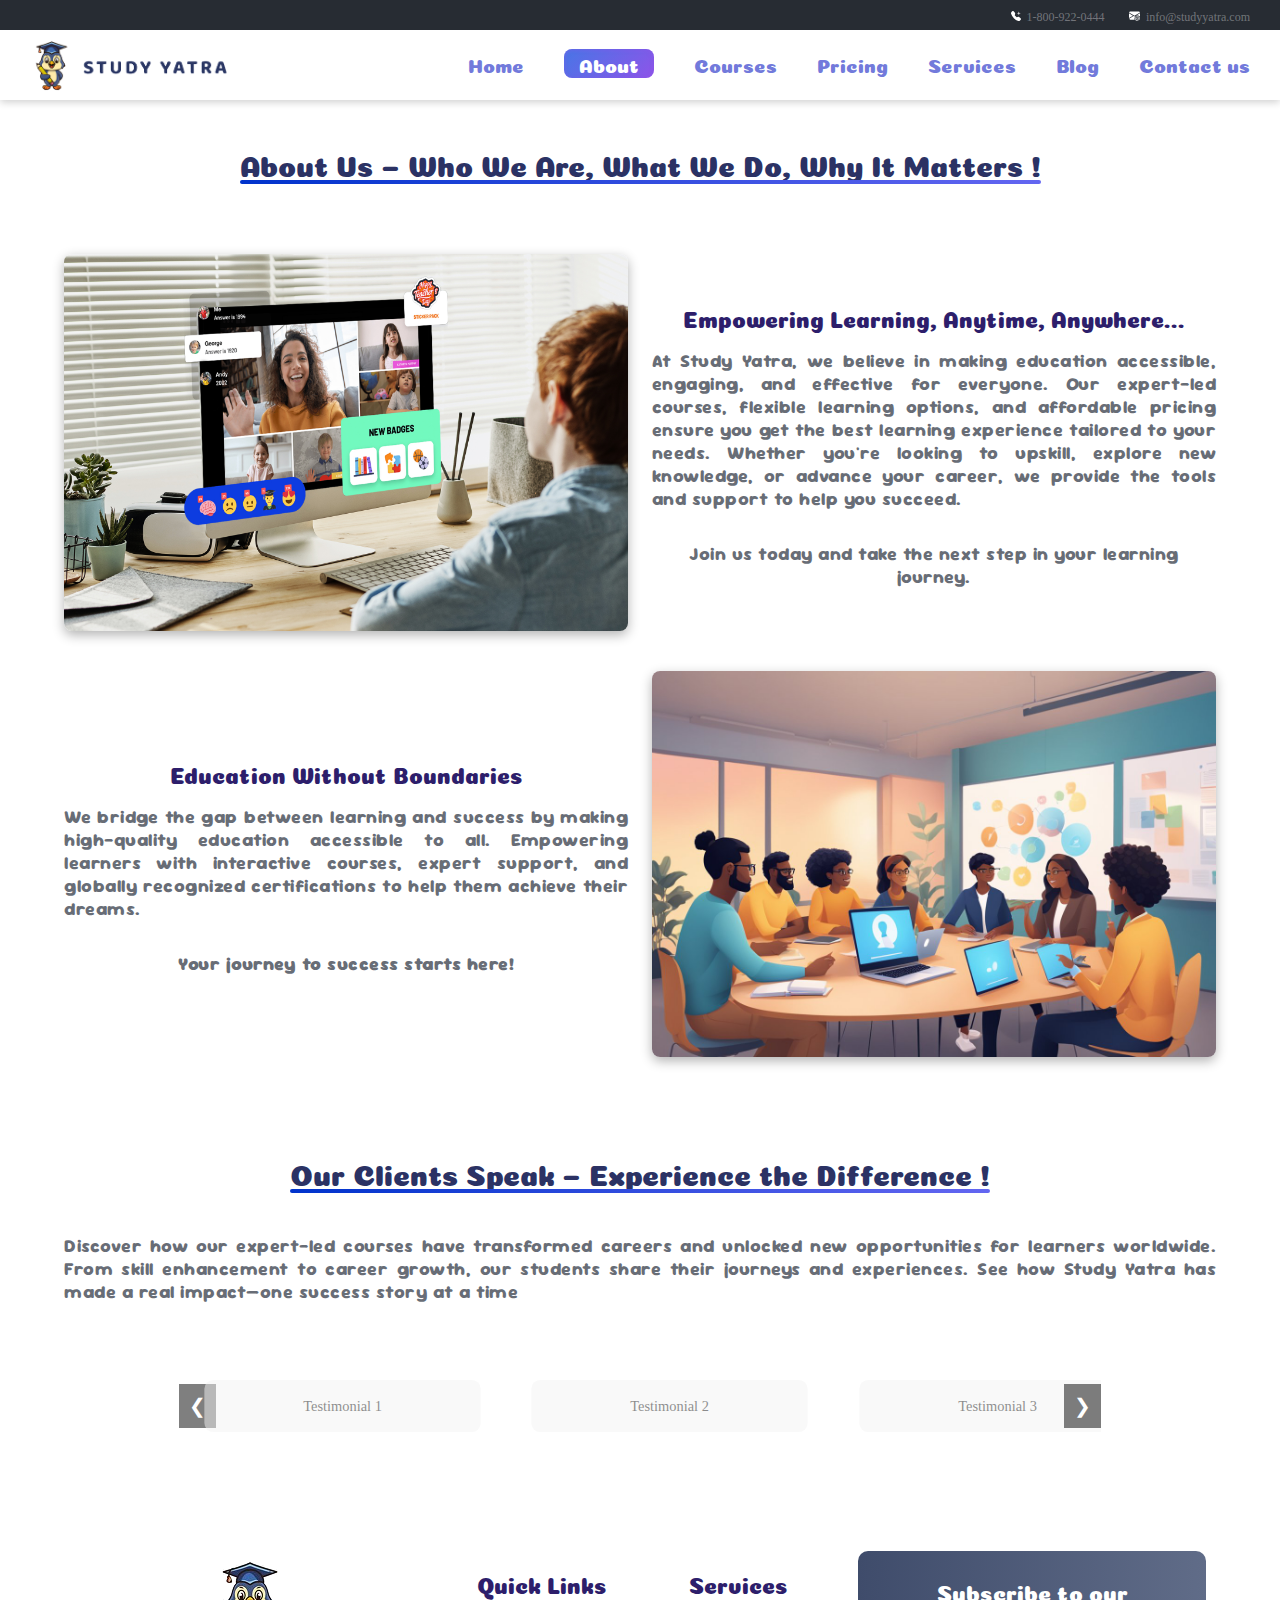
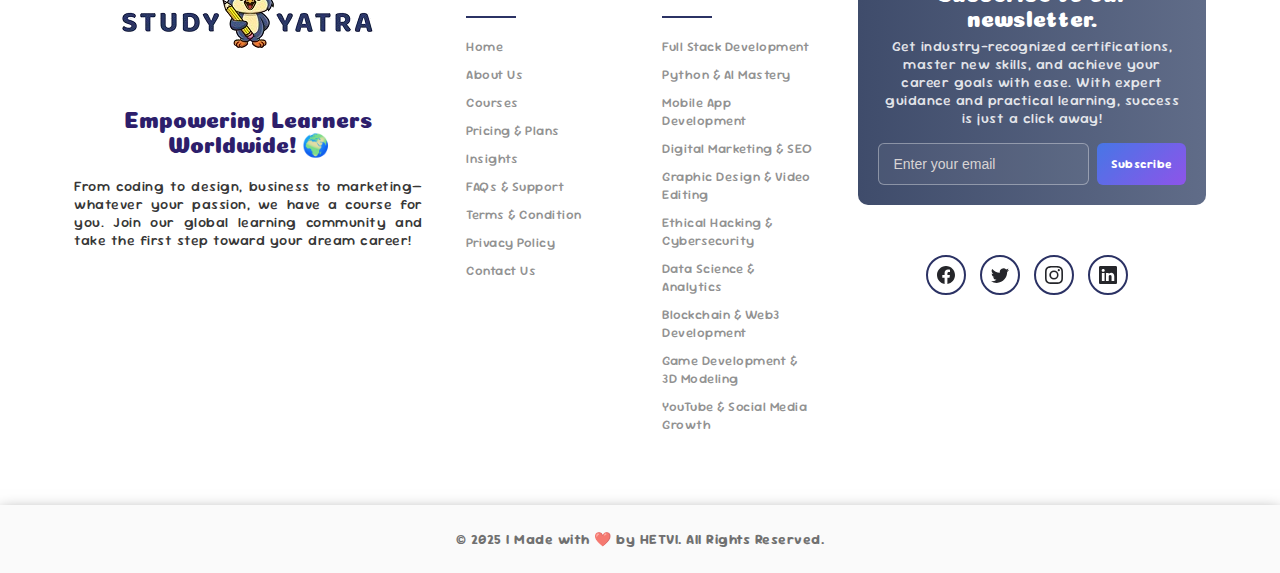
==== about.html @ f67e8708 "Add files via upload" ====
<!DOCTYPE html>

<head>
    <meta charset="UTF-8">
    <meta name="viewport" content="width=device-width, initial-scale=1.0">
    <title>Study Yatra | About us</title>
    <link rel="icon" type="image/png" href="./images/favicon.png">
    <!-- styles -->
    <link rel="stylesheet" href="css/style.css">
    <link rel="stylesheet" href="css/about.css">
    <link rel="stylesheet" href="css/contact.css">
    <link rel="stylesheet" href="css/courses.css">
    <link rel="stylesheet" href="css/footer.css">
    <link rel="stylesheet" href="css/header.css">
    <link rel="stylesheet" href="css/home.css">
    <link rel="stylesheet" href="css/media-queries.css">
    <link rel="stylesheet" href="css/price.css">
    <link rel="stylesheet" href="css/services.css">
    <link rel="stylesheet" href="css/slideshow.css">
    <!-- fonts -->
    <!-- tagline font -->
    <link rel="preconnect" href="https://fonts.googleapis.com">
    <link rel="preconnect" href="https://fonts.gstatic.com" crossorigin>
    <link href="https://fonts.googleapis.com/css2?family=Rubik+Gemstones&display=swap" rel="stylesheet">
    <!-- title font -->
    <link rel="preconnect" href="https://fonts.googleapis.com">
    <link rel="preconnect" href="https://fonts.gstatic.com" crossorigin>
    <link href="https://fonts.googleapis.com/css2?family=Coiny&display=swap" rel="stylesheet">
    <!-- para font -->
    <link rel="preconnect" href="https://fonts.googleapis.com">
    <link rel="preconnect" href="https://fonts.gstatic.com" crossorigin>
    <link href="https://fonts.googleapis.com/css2?family=Sour+Gummy:ital,wght@0,100..900;1,100..900&display=swap"
        rel="stylesheet">
</head>

<body>

    <!-- progress-bar -->
    <div id="progress-bar"></div>

    <!-- bubble-container -->
    <!-- <div class="bubble-container"></div> -->


    <!-- Header -->
    <header class="header">
        <div class="top-bar">
            <div class="top-bar__content">
                <div class="phone">
                    <svg xmlns="http://www.w3.org/2000/svg" width="10" height="10" fill="white"
                        class="bi bi-telephone-plus-fill icon" viewBox="0 0 16 16">
                        <path fill-rule="evenodd"
                            d="M1.885.511a1.745 1.745 0 0 1 2.61.163L6.29 2.98c.329.423.445.974.315 1.494l-.547 2.19a.68.68 0 0 0 .178.643l2.457 2.457a.68.68 0 0 0 .644.178l2.189-.547a1.75 1.75 0 0 1 1.494.315l2.306 1.794c.829.645.905 1.87.163 2.611l-1.034 1.034c-.74.74-1.846 1.065-2.877.702a18.6 18.6 0 0 1-7.01-4.42 18.6 18.6 0 0 1-4.42-7.009c-.362-1.03-.037-2.137.703-2.877zM12.5 1a.5.5 0 0 1 .5.5V3h1.5a.5.5 0 0 1 0 1H13v1.5a.5.5 0 0 1-1 0V4h-1.5a.5.5 0 0 1 0-1H12V1.5a.5.5 0 0 1 .5-.5" />
                    </svg>
                    <span>1-800-922-0444</span>
                </div>
                <div class="email">
                    <svg xmlns="http://www.w3.org/2000/svg" width="11" height="11" fill="white"
                        class="bi bi-envelope-at-fill icon" viewBox="0 0 16 16">
                        <path
                            d="M2 2A2 2 0 0 0 .05 3.555L8 8.414l7.95-4.859A2 2 0 0 0 14 2zm-2 9.8V4.698l5.803 3.546zm6.761-2.97-6.57 4.026A2 2 0 0 0 2 14h6.256A4.5 4.5 0 0 1 8 12.5a4.49 4.49 0 0 1 1.606-3.446l-.367-.225L8 9.586zM16 9.671V4.697l-5.803 3.546.338.208A4.5 4.5 0 0 1 12.5 8c1.414 0 2.675.652 3.5 1.671" />
                        <path
                            d="M15.834 12.244c0 1.168-.577 2.025-1.587 2.025-.503 0-1.002-.228-1.12-.648h-.043c-.118.416-.543.643-1.015.643-.77 0-1.259-.542-1.259-1.434v-.529c0-.844.481-1.4 1.26-1.4.585 0 .87.333.953.63h.03v-.568h.905v2.19c0 .272.18.42.411.42.315 0 .639-.415.639-1.39v-.118c0-1.277-.95-2.326-2.484-2.326h-.04c-1.582 0-2.64 1.067-2.64 2.724v.157c0 1.867 1.237 2.654 2.57 2.654h.045c.507 0 .935-.07 1.18-.18v.731c-.219.1-.643.175-1.237.175h-.044C10.438 16 9 14.82 9 12.646v-.214C9 10.36 10.421 9 12.485 9h.035c2.12 0 3.314 1.43 3.314 3.034zm-4.04.21v.227c0 .586.227.8.581.8.31 0 .564-.17.564-.743v-.367c0-.516-.275-.708-.572-.708-.346 0-.573.245-.573.791" />
                    </svg>
                    <span>info@studyyatra.com</span>
                </div>
            </div>
        </div>

        <div class="bottom-bar">
            <div class="bottom-bar__content">
                <a href="./index.html" class="logo">
                    <img class="logo__img" src="./images/logo.png" alt="logo">
                </a>

                <nav class="nav">
                    <ul class="nav__list">
                        <li class="nav__item">
                            <svg xmlns="http://www.w3.org/2000/svg" width="20" height="20" class="bi bi-house-door-fill"
                                viewBox="0 0 16 16">
                                <path
                                    d="M6.5 14.5v-3.505c0-.245.25-.495.5-.495h2c.25 0 .5.25.5.5v3.5a.5.5 0 0 0 .5.5h4a.5.5 0 0 0 .5-.5v-7a.5.5 0 0 0-.146-.354L13 5.793V2.5a.5.5 0 0 0-.5-.5h-1a.5.5 0 0 0-.5.5v1.293L8.354 1.146a.5.5 0 0 0-.708 0l-6 6A.5.5 0 0 0 1.5 7.5v7a.5.5 0 0 0 .5.5h4a.5.5 0 0 0 .5-.5" />
                            </svg>
                            <a class="nav-link" href="./index.html">Home</a>
                        </li>
                        <li class="nav__item">
                            <svg xmlns="http://www.w3.org/2000/svg" width="20" height="20" class="bi bi-diagram-3-fill"
                                viewBox="0 0 16 16">
                                <path fill-rule="evenodd"
                                    d="M6 3.5A1.5 1.5 0 0 1 7.5 2h1A1.5 1.5 0 0 1 10 3.5v1A1.5 1.5 0 0 1 8.5 6v1H14a.5.5 0 0 1 .5.5v1a.5.5 0 0 1-1 0V8h-5v.5a.5.5 0 0 1-1 0V8h-5v.5a.5.5 0 0 1-1 0v-1A.5.5 0 0 1 2 7h5.5V6A1.5 1.5 0 0 1 6 4.5zm-6 8A1.5 1.5 0 0 1 1.5 10h1A1.5 1.5 0 0 1 4 11.5v1A1.5 1.5 0 0 1 2.5 14h-1A1.5 1.5 0 0 1 0 12.5zm6 0A1.5 1.5 0 0 1 7.5 10h1a1.5 1.5 0 0 1 1.5 1.5v1A1.5 1.5 0 0 1 8.5 14h-1A1.5 1.5 0 0 1 6 12.5zm6 0a1.5 1.5 0 0 1 1.5-1.5h1a1.5 1.5 0 0 1 1.5 1.5v1a1.5 1.5 0 0 1-1.5 1.5h-1a1.5 1.5 0 0 1-1.5-1.5z" />
                            </svg>
                            <a class="nav-link active-link" href="./about.html">About</a>
                        </li>
                        <li class="nav__item">
                            <svg xmlns="http://www.w3.org/2000/svg" width="20" height="20"
                                class="bi bi-journal-bookmark-fill" viewBox="0 0 16 16">
                                <path fill-rule="evenodd"
                                    d="M6 1h6v7a.5.5 0 0 1-.757.429L9 7.083 6.757 8.43A.5.5 0 0 1 6 8z" />
                                <path
                                    d="M3 0h10a2 2 0 0 1 2 2v12a2 2 0 0 1-2 2H3a2 2 0 0 1-2-2v-1h1v1a1 1 0 0 0 1 1h10a1 1 0 0 0 1-1V2a1 1 0 0 0-1-1H3a1 1 0 0 0-1 1v1H1V2a2 2 0 0 1 2-2" />
                                <path
                                    d="M1 5v-.5a.5.5 0 0 1 1 0V5h.5a.5.5 0 0 1 0 1h-2a.5.5 0 0 1 0-1zm0 3v-.5a.5.5 0 0 1 1 0V8h.5a.5.5 0 0 1 0 1h-2a.5.5 0 0 1 0-1zm0 3v-.5a.5.5 0 0 1 1 0v.5h.5a.5.5 0 0 1 0 1h-2a.5.5 0 0 1 0-1z" />
                            </svg>
                            <a class="nav-link" href="./courses.html">Courses</a>
                        </li>
                        <li class="nav__item">
                            <svg xmlns="http://www.w3.org/2000/svg" width="20" height="20" class="bi bi-bag-heart-fill"
                                viewBox="0 0 16 16">
                                <path
                                    d="M11.5 4v-.5a3.5 3.5 0 1 0-7 0V4H1v10a2 2 0 0 0 2 2h10a2 2 0 0 0 2-2V4zM8 1a2.5 2.5 0 0 1 2.5 2.5V4h-5v-.5A2.5 2.5 0 0 1 8 1m0 6.993c1.664-1.711 5.825 1.283 0 5.132-5.825-3.85-1.664-6.843 0-5.132" />
                            </svg>
                            <a class="nav-link" href="./plans.html">Pricing</a>
                        </li>
                        <li class="nav__item">
                            <svg xmlns="http://www.w3.org/2000/svg" width="20" height="20" class="bi bi-bag-heart-fill"
                                viewBox="0 0 16 16">
                                <path
                                    d="M11.5 4v-.5a3.5 3.5 0 1 0-7 0V4H1v10a2 2 0 0 0 2 2h10a2 2 0 0 0 2-2V4zM8 1a2.5 2.5 0 0 1 2.5 2.5V4h-5v-.5A2.5 2.5 0 0 1 8 1m0 6.993c1.664-1.711 5.825 1.283 0 5.132-5.825-3.85-1.664-6.843 0-5.132" />
                            </svg>
                            <a class="nav-link" href="./services.html">Services</a>
                        </li>
                        <li class="nav__item">
                            <svg xmlns="http://www.w3.org/2000/svg" width="20" height="20" class="bi bi-substack"
                                viewBox="0 0 16 16">
                                <path d="M15 3.604H1v1.891h14v-1.89ZM1 7.208V16l7-3.926L15 16V7.208zM15 0H1v1.89h14z" />
                            </svg>
                            <a class="nav-link" href="./blogs.html">Blog</a>
                        </li>
                        <li class="nav__item">
                            <svg xmlns="http://www.w3.org/2000/svg" width="16" height="16" fill="currentColor"
                                class="bi bi-person-lines-fill" viewBox="0 0 16 16">
                                <path
                                    d="M6 8a3 3 0 1 0 0-6 3 3 0 0 0 0 6m-5 6s-1 0-1-1 1-4 6-4 6 3 6 4-1 1-1 1zM11 3.5a.5.5 0 0 1 .5-.5h4a.5.5 0 0 1 0 1h-4a.5.5 0 0 1-.5-.5m.5 2.5a.5.5 0 0 0 0 1h4a.5.5 0 0 0 0-1zm2 3a.5.5 0 0 0 0 1h2a.5.5 0 0 0 0-1zm0 3a.5.5 0 0 0 0 1h2a.5.5 0 0 0 0-1z" />
                            </svg>
                            <a class="nav-link" href="./contact.html">Contact us</a>
                        </li>
                    </ul>
                    <ul class="nav__list mobile" style="margin-top: 2rem;">
                        <li class="nav__item">
                            <svg xmlns="http://www.w3.org/2000/svg" width="16" height="16" fill="currentColor"
                                class="bi bi-question-diamond-fill" viewBox="0 0 16 16">
                                <path
                                    d="M9.05.435c-.58-.58-1.52-.58-2.1 0L.436 6.95c-.58.58-.58 1.519 0 2.098l6.516 6.516c.58.58 1.519.58 2.098 0l6.516-6.516c.58-.58.58-1.519 0-2.098zM5.495 6.033a.237.237 0 0 1-.24-.247C5.35 4.091 6.737 3.5 8.005 3.5c1.396 0 2.672.73 2.672 2.24 0 1.08-.635 1.594-1.244 2.057-.737.559-1.01.768-1.01 1.486v.105a.25.25 0 0 1-.25.25h-.81a.25.25 0 0 1-.25-.246l-.004-.217c-.038-.927.495-1.498 1.168-1.987.59-.444.965-.736.965-1.371 0-.825-.628-1.168-1.314-1.168-.803 0-1.253.478-1.342 1.134-.018.137-.128.25-.266.25zm2.325 6.443c-.584 0-1.009-.394-1.009-.927 0-.552.425-.94 1.01-.94.609 0 1.028.388 1.028.94 0 .533-.42.927-1.029.927" />
                            </svg>
                            <a class="nav-link" href="./faqs.html">FAQs</a>
                        </li>
                        <li class="nav__item">
                            <svg xmlns="http://www.w3.org/2000/svg" width="16" height="16" fill="currentColor"
                                class="bi bi-shield-lock-fill" viewBox="0 0 16 16">
                                <path fill-rule="evenodd"
                                    d="M8 0c-.69 0-1.843.265-2.928.56-1.11.3-2.229.655-2.887.87a1.54 1.54 0 0 0-1.044 1.262c-.596 4.477.787 7.795 2.465 9.99a11.8 11.8 0 0 0 2.517 2.453c.386.273.744.482 1.048.625.28.132.581.24.829.24s.548-.108.829-.24a7 7 0 0 0 1.048-.625 11.8 11.8 0 0 0 2.517-2.453c1.678-2.195 3.061-5.513 2.465-9.99a1.54 1.54 0 0 0-1.044-1.263 63 63 0 0 0-2.887-.87C9.843.266 8.69 0 8 0m0 5a1.5 1.5 0 0 1 .5 2.915l.385 1.99a.5.5 0 0 1-.491.595h-.788a.5.5 0 0 1-.49-.595l.384-1.99A1.5 1.5 0 0 1 8 5" />
                            </svg>
                            <a class="nav-link" href="./policy.html">Privacy Policy</a>
                        </li>
                        <li class="nav__item">
                            <svg xmlns="http://www.w3.org/2000/svg" width="16" height="16" fill="currentColor"
                                class="bi bi-file-earmark-lock-fill" viewBox="0 0 16 16">
                                <path
                                    d="M7 7a1 1 0 0 1 2 0v1H7zM6 9.3c0-.042.02-.107.105-.175A.64.64 0 0 1 6.5 9h3a.64.64 0 0 1 .395.125c.085.068.105.133.105.175v2.4c0 .042-.02.107-.105.175A.64.64 0 0 1 9.5 12h-3a.64.64 0 0 1-.395-.125C6.02 11.807 6 11.742 6 11.7z" />
                                <path
                                    d="M9.293 0H4a2 2 0 0 0-2 2v12a2 2 0 0 0 2 2h8a2 2 0 0 0 2-2V4.707A1 1 0 0 0 13.707 4L10 .293A1 1 0 0 0 9.293 0M9.5 3.5v-2l3 3h-2a1 1 0 0 1-1-1M10 7v1.076c.54.166 1 .597 1 1.224v2.4c0 .816-.781 1.3-1.5 1.3h-3c-.719 0-1.5-.484-1.5-1.3V9.3c0-.627.46-1.058 1-1.224V7a2 2 0 1 1 4 0" />
                            </svg>
                            <a class="nav-link" href="./terms.html">Terms & Condition</a>
                        </li>
                    </ul>

                    <div class="mobile-device" style="margin: 2rem auto; margin-left: -25px" >
                        <button class="light-btn-price">ENROLL NOW</button>
                    </div>
                </nav>

                <div class="hamburger">
                    <div class="bar"></div>
                    <div class="bar"></div>
                    <div class="bar"></div>
                </div>
            </div>
        </div>
    </header>


    <!-- About Section -->
    <section id="about" class="about container" style="margin-top: 7rem;">
        <h2 class="title">About Us – Who We Are, What We Do, Why It Matters !</h2>
        <div class="about-content">
            <img src="./images/about-bg-1.jpeg" alt="About Us">
            <div class="about-text">
                <h3 class="sub-title">Empowering Learning, Anytime, Anywhere...</h3>
                <p class="bold-para">
                    At Study Yatra, we believe in making education accessible, engaging, and effective for everyone. Our
                    expert-led courses, flexible learning options, and affordable pricing ensure you get the best
                    learning experience tailored to your needs. Whether you're looking to upskill, explore new
                    knowledge, or advance your career, we provide the tools and support to help you succeed.
                </p>
                <!-- <ul class="bold-para" style="margin: 1.7rem 0;">
                    <li>Flexible Learning – Study at your own pace, anytime, anywhere.</li>
                    <li>Affordable Pricing – High-quality education that fits your budget.</li>
                </ul> -->
                <p class="bold-para" style="text-align: center; margin-top: 2rem;">Join us today and take the next step
                    in your learning
                    journey.</p>
            </div>
        </div>

        <div class="about-content reverse">
            <div class="about-text">
                <h3 class="sub-title">Education Without Boundaries</h3>
                <p class="bold-para">
                    We bridge the gap between learning and success by making high-quality education accessible to all.
                    Empowering learners with interactive courses, expert support, and globally recognized certifications
                    to help them achieve their dreams.
                </p>
                <!-- <ul>
                    <li>✔ Practical & Hands-On Training</li>
                    <li>✔ Dynamic & Engaging Lessons</li>
                    <li>✔ 24/7 Learning Support</li>
                    <li>✔ Recognized Industry Certifications</li>
                </ul> -->
                <p class="bold-para" style="text-align: center; margin-top: 2rem;">
                    <b>Your journey to success starts here!</b>
                </p>
            </div>
            <img src="./images/about-bg-2.jpg" alt="Mission">
        </div>
    </section>

    <!-- Testimonial section -->
    <section class="container">
        <h2 class="title">Our Clients Speak – Experience the Difference !</h2>
        <p class="bold-para" style="margin-bottom: 4rem;">Discover how our expert-led courses have transformed careers
            and unlocked new opportunities for learners worldwide. From skill enhancement to career growth, our students
            share their journeys and experiences. See how Study Yatra has made a real impact—one success story at a time
        </p>
        <div class="testimonial-container">
            <button class="testimonial-prev">❮</button>
            <div class="testimonial-wrapper">
                <div class="testimonial-slider">
                    <div class="testimonial-slide">Testimonial 1</div>
                    <div class="testimonial-slide">Testimonial 2</div>
                    <div class="testimonial-slide">Testimonial 3</div>
                    <div class="testimonial-slide">Testimonial 4</div>
                    <div class="testimonial-slide">Testimonial 5</div>
                </div>
            </div>
            <button class="testimonial-next">❯</button>
        </div>
    </section>


    <!-- Footer -->
    <footer>
        <div class="footer-container container">
            <div class="col-1">
                <img src="./images/logo-m.png" alt="">
                <h4 class="sub-title">Empowering Learners Worldwide! 🌍</h4>
                <p class="para">
                    From coding to design, business to marketing—whatever your passion, we have a course for you. Join
                    our global learning community and take the first step toward your dream career!
                </p>
            </div>
            <div class="col-2">
                <h3 class="sub-title">Quick Links</h3>
                <ul>
                    <li class="para"><a href="./index.html">Home</a></li>
                    <li class="para"><a href="./about.html">About Us</a></li>
                    <li class="para"><a href="./courses.html">Courses</a></li>
                    <li class="para"><a href="./plans.html">Pricing & Plans</a></li>
                    <li class="para"><a href="./blogs.html">Insights</a></li>
                    <li class="para"><a href="./faqs.html">FAQs & Support</a></li>
                    <li class="para"><a href="./terms.html">Terms & Condition</a></li>
                    <li class="para"><a href="./policy.html">Privacy Policy</a></li>
                    <li class="para"><a href="./contact.html">Contact Us</a></li>
                </ul>
            </div>
            <div class="col-3">
                <h3 class="sub-title">Services</h3>
                <ul>
                    <li class="para" style="text-align: left;"><a href="./courses.html">Full Stack Development</a></li>
                    <li class="para" style="text-align: left;"><a href="./courses.html">Python & AI Mastery</a></li>
                    <li class="para" style="text-align: left;"><a href="./courses.html">Mobile App Development</a></li>
                    <li class="para" style="text-align: left;"><a href="./courses.html">Digital Marketing & SEO</a></li>
                    <li class="para" style="text-align: left;"><a href="./courses.html">Graphic Design & Video Editing</a></li>
                    <li class="para" style="text-align: left;"><a href="./courses.html">Ethical Hacking & Cybersecurity</a></li>
                    <li class="para" style="text-align: left;"><a href="./courses.html">Data Science & Analytics</a></li>
                    <li class="para" style="text-align: left;"><a href="./courses.html">Blockchain & Web3 Development</a></li>
                    <li class="para" style="text-align: left;"><a href="./courses.html">Game Development & 3D Modeling</a></li>
                    <li class="para" style="text-align: left;"><a href="./courses.html">YouTube & Social Media Growth</a></li>
                </ul>
            </div>
            <div class="col-4">
                <form class="form">
                    <span style="margin: 0.5rem auto;" class="light-sub-title">Subscribe to our newsletter.</span>
                    <p class="light-para" style="text-align: center;">Get industry-recognized certifications, master new
                        skills, and achieve your
                        career goals with ease. With expert guidance and practical learning, success is just a click
                        away!</p>
                    <div>
                        <input placeholder="Enter your email" type="email" name="email" id="email-address">
                        <button style="font-size: 12px; font-weight: 700;" class="para" type="submit">Subscribe</button>
                    </div>
                </form>
                <div class="social-icons">
                    <a href="#">
                        <svg xmlns="http://www.w3.org/2000/svg" width="18" height="18" fill="currentColor"
                            class="bi bi-facebook" viewBox="0 0 16 16">
                            <path
                                d="M16 8.049c0-4.446-3.582-8.05-8-8.05C3.58 0-.002 3.603-.002 8.05c0 4.017 2.926 7.347 6.75 7.951v-5.625h-2.03V8.05H6.75V6.275c0-2.017 1.195-3.131 3.022-3.131.876 0 1.791.157 1.791.157v1.98h-1.009c-.993 0-1.303.621-1.303 1.258v1.51h2.218l-.354 2.326H9.25V16c3.824-.604 6.75-3.934 6.75-7.951" />
                        </svg>
                    </a>
                    <a href="#">
                        <svg xmlns="http://www.w3.org/2000/svg" width="18" height="18" fill="currentColor"
                            class="bi bi-twitter" viewBox="0 0 16 16">
                            <path
                                d="M5.026 15c6.038 0 9.341-5.003 9.341-9.334q.002-.211-.006-.422A6.7 6.7 0 0 0 16 3.542a6.7 6.7 0 0 1-1.889.518 3.3 3.3 0 0 0 1.447-1.817 6.5 6.5 0 0 1-2.087.793A3.286 3.286 0 0 0 7.875 6.03a9.32 9.32 0 0 1-6.767-3.429 3.29 3.29 0 0 0 1.018 4.382A3.3 3.3 0 0 1 .64 6.575v.045a3.29 3.29 0 0 0 2.632 3.218 3.2 3.2 0 0 1-.865.115 3 3 0 0 1-.614-.057 3.28 3.28 0 0 0 3.067 2.277A6.6 6.6 0 0 1 .78 13.58a6 6 0 0 1-.78-.045A9.34 9.34 0 0 0 5.026 15" />
                        </svg>
                    </a>
                    <a href="#">
                        <svg xmlns="http://www.w3.org/2000/svg" width="18" height="18" fill="currentColor"
                            class="bi bi-instagram" viewBox="0 0 16 16">
                            <path
                                d="M8 0C5.829 0 5.556.01 4.703.048 3.85.088 3.269.222 2.76.42a3.9 3.9 0 0 0-1.417.923A3.9 3.9 0 0 0 .42 2.76C.222 3.268.087 3.85.048 4.7.01 5.555 0 5.827 0 8.001c0 2.172.01 2.444.048 3.297.04.852.174 1.433.372 1.942.205.526.478.972.923 1.417.444.445.89.719 1.416.923.51.198 1.09.333 1.942.372C5.555 15.99 5.827 16 8 16s2.444-.01 3.298-.048c.851-.04 1.434-.174 1.943-.372a3.9 3.9 0 0 0 1.416-.923c.445-.445.718-.891.923-1.417.197-.509.332-1.09.372-1.942C15.99 10.445 16 10.173 16 8s-.01-2.445-.048-3.299c-.04-.851-.175-1.433-.372-1.941a3.9 3.9 0 0 0-.923-1.417A3.9 3.9 0 0 0 13.24.42c-.51-.198-1.092-.333-1.943-.372C10.443.01 10.172 0 7.998 0zm-.717 1.442h.718c2.136 0 2.389.007 3.232.046.78.035 1.204.166 1.486.275.373.145.64.319.92.599s.453.546.598.92c.11.281.24.705.275 1.485.039.843.047 1.096.047 3.231s-.008 2.389-.047 3.232c-.035.78-.166 1.203-.275 1.485a2.5 2.5 0 0 1-.599.919c-.28.28-.546.453-.92.598-.28.11-.704.24-1.485.276-.843.038-1.096.047-3.232.047s-2.39-.009-3.233-.047c-.78-.036-1.203-.166-1.485-.276a2.5 2.5 0 0 1-.92-.598 2.5 2.5 0 0 1-.6-.92c-.109-.281-.24-.705-.275-1.485-.038-.843-.046-1.096-.046-3.233s.008-2.388.046-3.231c.036-.78.166-1.204.276-1.486.145-.373.319-.64.599-.92s.546-.453.92-.598c.282-.11.705-.24 1.485-.276.738-.034 1.024-.044 2.515-.045zm4.988 1.328a.96.96 0 1 0 0 1.92.96.96 0 0 0 0-1.92m-4.27 1.122a4.109 4.109 0 1 0 0 8.217 4.109 4.109 0 0 0 0-8.217m0 1.441a2.667 2.667 0 1 1 0 5.334 2.667 2.667 0 0 1 0-5.334" />
                        </svg>
                    </a>
                    <a href="#">
                        <svg xmlns="http://www.w3.org/2000/svg" width="18" height="18" fill="currentColor"
                            class="bi bi-linkedin" viewBox="0 0 16 16">
                            <path
                                d="M0 1.146C0 .513.526 0 1.175 0h13.65C15.474 0 16 .513 16 1.146v13.708c0 .633-.526 1.146-1.175 1.146H1.175C.526 16 0 15.487 0 14.854zm4.943 12.248V6.169H2.542v7.225zm-1.2-8.212c.837 0 1.358-.554 1.358-1.248-.015-.709-.52-1.248-1.342-1.248S2.4 3.226 2.4 3.934c0 .694.521 1.248 1.327 1.248zm4.908 8.212V9.359c0-.216.016-.432.08-.586.173-.431.568-.878 1.232-.878.869 0 1.216.662 1.216 1.634v3.865h2.401V9.25c0-2.22-1.184-3.252-2.764-3.252-1.274 0-1.845.7-2.165 1.193v.025h-.016l.016-.025V6.169h-2.4c.03.678 0 7.225 0 7.225z" />
                        </svg>
                    </a>
                </div>
            </div>
        </div>
        <div class="footer-2">
            <b class="para" style="font-weight: 700; opacity: 0.7;">© 2025 | Made with ❤️ by HETVI. All Rights Reserved.</b>
        </div>
    </footer>


    <script src="js/main.js"></script>

</body>

</html>
---- css/style.css ----
/* General Styles */
*{
  margin: 0;
  padding: 0;
  box-sizing: border-box;
}

body {
  margin: 0 auto;
  padding: 0;
  background-color: #fff;
  color: #1a1a1a;
  position: relative;
}

.container {
  width: 90%;
  max-width: 1300px;
  margin: 4rem auto;
  text-align: center;
}

#progress-bar {
  width: 0%;
  height: 4.5px;
  background-color: #6366f1;
  border-radius: 100px;
  position: fixed;
  top: 0;
  left: 0;
  z-index: 1001;
  transition: width 0.2s ease-out;
}

.tagline {
  font-size: 4rem;
  font-family: "Rubik Gemstones", system-ui;
  font-weight: 400;
  font-style: normal;
  text-transform: capitalize;
  /* color: #2b3264; */
  color: rgb(140, 32, 212);
  margin: 0;
}

.highlight-link {
  font-family: "Coiny", system-ui;
  font-weight: 400;
  font-style: normal;
  /* text-align: center; */
  font-size: 1.7rem;
  margin: 2rem 0;
  color: #2b3264;
}

.nav-link {
  font-family: "Coiny", system-ui;
  font-weight: 400;
  font-style: normal;
  text-align: center;
  font-size: 1.2rem;
  color: #4b56d2c7;
}

.nav-link:hover {
  color: #4B56D2;
}

.nav-link.active-link {
  color: #fff;
  background: linear-gradient(135deg, #4776e6 0%, rgb(142, 84, 233) 100%);
  padding: 10px 15px;
  border-radius: 8px;
  box-shadow: inset 0 1px 4px rgba(142, 84, 233, 0.5);
  font-weight: 400;
}


.title {
  position: relative;
  font-family: "Coiny", system-ui;
  font-weight: 400;
  font-style: normal;
  text-align: center;
  font-size: 1.8rem;
  color: #2b3264;
  margin: 2.2rem 0;
  display: inline-block;
}

.title::after {
  content: "";
  position: absolute;
  left: 0;
  bottom: -5px;
  width: 100%;
  height: 4px;
  background: linear-gradient(90deg, #0033cc, #6366f1);
  border-radius: 4px;
  /* transition: width 0.5s ease-in-out, left 0.5s ease-in-out; */
  animation: expandLine 4s infinite ease-in-out;
}

/* Expanding line animation */
@keyframes expandLine {
  0% {
    width: 0%;
    left: 0%;
  }

  50% {
    width: 100%;
    left: 0%;
  }

  100% {
    width: 0%;
    left: 0%;
  }
}

.sub-title {
  font-family: "Coiny", system-ui;
  font-weight: 200;
  font-style: normal;
  text-align: center;
  font-size: 22px;
  color: #2D1E6B;
  margin: 1.2rem 0;
}

.light-sub-title {
  font-family: "Coiny", system-ui;
  font-weight: 200;
  font-style: normal;
  text-align: center;
  font-size: 22px;
  color: #ffffff;
  margin: 1.2rem 0;
}

.para {
  font-family: "Sour Gummy", sans-serif;
  color: #373737;
  font-size: 14px;
  font-weight: 500;
  font-style: normal;
  letter-spacing: 0.5px;
  text-align: justify;
}

.light-para {
  font-family: "Sour Gummy", sans-serif;
  color: #ffffffdc;
  font-size: 14px;
  font-weight: 500;
  font-style: normal;
  letter-spacing: 0.5px;
  text-align: left;
}

.bold-para {
  font-family: "Sour Gummy", sans-serif;
  color: #686D76;
  font-size: 18px;
  font-weight: 800;
  font-style: normal;
  letter-spacing: 0.5px;
  text-align: justify;
  margin: 0.7rem auto;
  max-width: 1200px;
}


.light-bold-para {
  font-family: "Sour Gummy", sans-serif;
  color: #ffffff;
  font-size: 18px;
  font-weight: 800;
  font-style: normal;
  letter-spacing: 0.5px;
  text-align: center;
  margin: 0.7rem 0;
}


a {
  color: #2b3764;
  text-decoration: none;
}




/* vertical scroll */

/* Scrollbar Track (White Background) */
::-webkit-scrollbar {
  width: 14px;
}

::-webkit-scrollbar-track {
  background: #fff;
  border-radius: 10px;
}

/* Thumb (Blue Glowing Bar) */
::-webkit-scrollbar-thumb {
  background: #007bff;
  border-radius: 10px;
}

/* Hover Effect - Intensified Glow */
::-webkit-scrollbar-thumb:hover {
  background: #0056b3;
}

/* Firefox Scrollbar */
* {
  scrollbar-width: thin;
  scrollbar-color: #007bff #ffffff;
}





/* From Uiverse.io by vinodjangid07 */
.Btn {
  position: relative;
  display: flex;
  align-items: center;
  justify-content: flex-start;
  width: 100px;
  height: 40px;
  border: none;
  padding: 0px 20px;
  background-color: rgb(168, 38, 255);
  color: white;
  font-weight: 500;
  cursor: pointer;
  border-radius: 10px;
  box-shadow: 5px 5px 0px rgb(140, 32, 212);
  transition-duration: .3s;
}

.svg {
  width: 13px;
  position: absolute;
  right: 0;
  margin-right: 20px;
  fill: white;
  transition-duration: .3s;
}

.Btn:hover {
  color: transparent;
}

.Btn:hover svg {
  right: 43%;
  margin: 0;
  padding: 0;
  border: none;
  transition-duration: .3s;
}

.Btn:active {
  transform: translate(3px, 3px);
  transition-duration: .3s;
  box-shadow: 2px 2px 0px rgb(140, 32, 212);
}


.mobile-device {
  display: none;
}



@media screen and (max-width: 768px) {
  .tagline {
    font-size: 2rem;
    font-family: "Rubik Gemstones", system-ui;
    font-weight: 400;
    font-style: normal;
    text-transform: capitalize;
    color: rgb(140, 32, 212);
    margin: 0 auto;
  }

  .mobile-device {
    display: flex;
    justify-content: center;
    align-items: center;
  }
}
---- css/about.css ----
/* About Section */
.about {
    text-align: center;
}

.about-content {
    display: flex;
    align-items: center;
    justify-content: space-between;
    gap: 1rem;
    margin: 2.5rem auto;
}

.about-content .reverse {
    flex-direction: row-reverse;
}

.about-content img {
    width: 49%;
    border-radius: 8px;
    box-shadow: 0 4px 12px rgba(0, 0, 0, 0.3);
}

.about-text {
    width: 49%;
    text-align: left;
}

.about-text ul {
    list-style: none;
    padding: 0;
}



/* Responsive Styles */
@media (max-width: 768px) {
    .about-content {
        flex-direction: column;
        text-align: center;
    }

    .about-content.reverse {
        flex-direction: column-reverse; 
    }

    .about-content img {
        width: 80%;
        margin-bottom: 1.5rem;
    }

    .about-text {
        width: 100%;
        text-align: center;
    }

    .about-text ul {
        text-align: left;
    }
}
---- css/contact.css ----
/* Contact Section */
.contact-section {
    display: flex;
    justify-content: space-between;
    align-items: center;
    width: 90%;
    max-width: 1200px;
    margin: 4rem auto 12rem auto;
    border-radius: 10px;
}

.contact p {
    font-size: 1.1rem;
    text-align: center;
    color: #929292;
    max-width: 950px;
    font-weight: bold;
    margin: 0 auto 2rem auto;
    line-height: 1.6;
}

/* Contact Form */
.contact-form {
    width: 47%;
    display: flex;
    flex-direction: column;
    justify-content: center;
    align-items: center;
    padding: 20px;
}

.contact-form h2 {
    font-size: 28px;
    margin-bottom: 20px;
    color: #2b3264;
}

.contact-form input,
.contact-form textarea {
    width: 100%;
    padding: 12px;
    margin-bottom: 15px;
    border: 1px solid #ccc;
    border-radius: 5px;
    font-size: 16px;
}

.contact-form textarea {
    height: 120px;
    resize: none;
}

.contact-form button {
    width: 60%;
    padding: 12px;
    background: #2b3264;
    color: white;
    border: none;
    font-size: 18px;
    font-weight: bold;
    border-radius: 5px;
    cursor: pointer;
    transition: 0.3s ease;
}

.contact-form button:hover {
    background: #1d214f;
}

/* Map Styling */
.map-container {
    width: 47%;
    border-radius: 10px;
    overflow: hidden;
    box-shadow: 0 4px 10px rgba(0, 0, 0, 0.2);
}

.map-container iframe {
    width: 100%;
    height: 400px;
    border: none;
    border-radius: 10px;
}

/* Responsive Design */
@media (max-width: 768px) {
    .contact-section {
        flex-direction: column;
        text-align: center;
    }

    .contact-form {
        width: 100%;
        order: 1;
    }

    .map-container {
        width: 100%;
        order: 2;
        margin-top: 20px;
    }
}
---- css/courses.css ----
/* Course list container */
.course-list-container {
    width: 100%;
    max-width: 1500px;
    margin: 0 auto;
    border-radius: 15px;
    text-align: center;
}

.outerdiv
{
	width: 100%;
    /* min-height: 100vh; */
    display: flex;
    align-items: start;
    justify-content: center;
}
.innerdiv {
	display: grid;
	grid-gap: 1.5rem;
	grid-template-rows: repeat(4,27rem);
	grid-template-columns: repeat(4,19rem);
    margin-top: 2rem;
}
.eachdiv
{
	padding: 1rem 2rem;
    border-radius: 0.8rem;
    box-shadow: 5px 5px 20px #6d6b6b6b;
    color: white;
}
.div1
{
	background: linear-gradient(135deg, #2b3264, #5568B6);
    grid-column: 1/3;
    grid-row: 1/2;
}
.div2
{
	background: linear-gradient(135deg, #004d40, #2aac2a);
    grid-column: 3/4;
    grid-row: 1/2;
}
.div3
{
	background: linear-gradient(135deg, #2b3264, #6A0DAD);
    grid-column: 4/5;
    grid-row: 1/5;
    color: black;
}
.div4
{
	background: linear-gradient(135deg, #2b3264, #6A0DAD, #DC143C);
	grid-column: 1/2;
    grid-row: 2/3;
    color: black;
}
.div5
{
	background: linear-gradient(135deg, #24316F, #0A1029);
	grid-column: 2/4;
    grid-row: 2/3;
}

.div6
{
	/* background: linear-gradient(135deg, #2b0652, #800080); */
	background: linear-gradient(135deg, #3d0075, #9900cc);
	/* background: linear-gradient(135deg, #4b0082, #9400d3); */
    grid-column: 1 / 3;
    grid-row: 3 / 4;
}

.div7
{
    background: linear-gradient(135deg, #0a0f29, #5e5e5e);
    grid-column: 3 / 4;
    grid-row: 3 / 4;
}

.div8
{
    background: linear-gradient(135deg, #ff6d00, #222222);
    grid-column: 1 / 3;
    grid-row: 4 / 5;
}

.course-category > ul > li > span > a{
    color: rgba(255, 255, 255, 0.834);
}

.course-category > ul > li > span > a:hover{
    color: rgba(255, 255, 255);
}


@media only screen and (max-width: 1000px)
{
	.innerdiv
	{
		transform: scale(0.7);
	}
}
@media only screen and (max-width: 800px)
{
	.innerdiv
	{
		transform: scale(0.6);
	}
}
@media only screen and (max-width: 600px)
{
	.innerdiv
	{
		display: flex; 
		flex-direction: column;
		transform: scale(1);
		margin: 2rem;
		margin-bottom: 5rem;
	}
}


















.course-category-title{
    display: flex;
    align-items: center;
    justify-content: start;
}

.course-category-title > h3 {
    font-size: 18px;
    text-align: start;
    margin-left: 10px;
}


.course-category ul {
    list-style: none;
    padding: 0;
}

.course-category ul li {
    display: flex;
    align-items: center;
    justify-content: start;
    padding: 8px 0;
    color: #fafafae7;
}

.course-category ul li:hover {
    color: white;
}

.course-category ul li:last-child {
    border-bottom: none;
}

@media (max-width: 992px) {
    .course-grid {
        grid-template-columns: repeat(2, 1fr);
    }
}

@media (max-width: 600px) {
    .course-grid {
        grid-template-columns: 1fr;
    }
}










/* Course Gallery */
.courses {
    padding: 2rem;
    text-align: center;
}

.course-gallery {
    display: flex;
    justify-content: space-around;
    flex-wrap: wrap;
}


/* Main CSS */
.grid-wrapper>div {
    display: flex;
    justify-content: center;
    align-items: center;
}

.grid-wrapper>div>img {
    width: 100%;
    height: 100%;
    object-fit: fill;
    border-radius: 5px;
    position: relative;
}


.shadow_click {
    transition: all 0.3s ease-in-out;
    cursor: pointer;
}

.shadow_click:hover {
    scale: 1.02;
    border-radius: 15px;
    box-shadow: 0px 2.5px 8px rgba(138, 138, 138, 0.2);
}

.bounce {
    animation: bounceEffect 0.5s ease-in-out;
}

@keyframes bounceEffect {
    0% {
        transform: scale(1);
    }

    50% {
        transform: scale(1.05);
    }

    100% {
        transform: scale(1);
    }
}



.grid-wrapper {
    display: grid;
    grid-gap: 18px;
    grid-template-columns: repeat(auto-fit, minmax(250px, 1fr));
    grid-auto-rows: 200px;
    grid-auto-flow: dense;
    position: relative;
}

.grid-wrapper .wide {
    grid-column: span 2;
}

.grid-wrapper .tall {
    grid-row: span 2;
}

.grid-wrapper .big {
    grid-column: span 2;
    grid-row: span 2;
}

@media (max-width: 768px) {
    .grid-wrapper {
        grid-template-columns: 1fr !important;
        display: block !important;
        /* Force one column on mobile */
    }

    .grid-wrapper>div>img {
        margin: 10px;
        border-radius: 15px;
    }
}




/* Import Google Font */
@import url(https://fonts.googleapis.com/css?family=Nunito+Sans);


.courses {
    margin-top: 8rem;
}

/* Style tab links */
.tablink_group {
    display: flex;
    justify-content: center;
    align-items: center;
    margin: 1rem 1rem;
}

.tablink {
    background-color: #fff;
    color: #2b3264;
    float: left;
    border: none;
    outline: none;
    cursor: pointer;
    padding: 14px 16px;
    margin: 1rem 0.5rem;
    font-size: 17px;
    font-weight: 700;
    width: 20%;
    border-radius: 15px;
    box-shadow: 0px 4px 8px rgba(6, 8, 114, 0.578);
}

.tablink:hover {
    background-color: #2b3264;
    color: #fff;
}

/* Style the tab content (and add height:100% for full page content) */
.tabcontent {
    color: white;
    display: none;
    padding: 50px 0px;
    width: 100%;
    height: 100%;
    border-radius: 15px;
    box-shadow: 0px 0px 8px rgba(6, 8, 114, 0.412);
}

.tabcontent_desc {
    width: 90%;
    color: #7d7d7d;
    text-align: justify;
    text-indent: 10%;
    font-size: 16px;
    font-weight: 500;
    margin: 0 auto;
    line-height: 20px;
}

/* inner_tabcontent Grid */
.inner_tabcontent {
    width: 90%;
    display: grid;
    margin: 0 auto;
    gap: 15px;
    padding: 25px;
}

@media (min-width: 768px) {
    .inner_tabcontent {
        grid-template-columns: repeat(auto-fit, minmax(250px, 1fr));
    }
}

/* Video Styling */
.video {
    position: relative;
    width: 100%;
    padding-top: 56.25%;
    overflow: hidden;
    border-radius: 10px;
    box-shadow: 2px 2px 8px rgba(0, 0, 0, 0.1);
}

.video iframe {
    position: absolute;
    top: 0;
    left: 0;
    width: 100%;
    height: 100%;
    border: none;
}



#Home {
    background-color: #fff;
}

#News {
    background-color: #fff;
}

#Contact {
    background-color: #fff;
}

#About {
    background-color: #fff;
}
---- css/footer.css ----
/* Footer */
footer {
    width: 100%;
    background: #fff;
}

.footer-container {
    width: 90%;
    max-width: 1400px;
    margin: auto;
    padding: 2rem 0;
    display: flex;
    justify-content: space-between;
    align-items: flex-start;
    flex-wrap: wrap;
}

.footer-container h3::after {
    content: "";
    display: block;
    height: 2px;
    width: 50px;
    background: #2b3264;
    margin-top: 20px;
}

.footer-container li a:hover {
    color: #2b3264;
    transition: all 0.2s ease;
}

.col-1 {
    flex-basis: 32%;
    padding: 10px;
    margin-bottom: 20px;
}

.col-1 img {
    height: 115px;
    margin-bottom: 15px;
}


.col-2 {
    flex-basis: 15%;
    padding: 10px;
    margin-bottom: 20px;
}

.col-2 ul {
    list-style: none;
    padding-left: 0;
}

.col-2 ul li {
    margin-bottom: 10px;
}

.col-2 ul li a {
    font-size: 13px;
    color: #929292;
    text-decoration: none;
}

.col-3 {
    flex-basis: 15%;
    padding: 10px;
    margin-bottom: 20px;
}

.col-3 ul {
    list-style: none;
    padding-left: 0;
}

.col-3 ul li {
    margin-bottom: 10px;
}

.col-3 ul li a {
    font-size: 13px;
    color: #929292;
    text-decoration: none;
}

.col-4 {
    flex-basis: 20%;
    padding: 10px;
    margin-bottom: 20px;
    display: flex;
    justify-content: center;
    align-items: center;
    flex-direction: column;
}

.form {
    display: flex;
    flex-direction: column;
    background: #606c88;
    background: -webkit-linear-gradient(to right, #3f4c6b, #606c88);
    background: linear-gradient(to right, #3f4c6b, #606c88);
    padding: 20px;
    border-radius: 10px;
    max-width: 350px;
}

.footer-title {
    font-size: 2rem;
    line-height: 2rem;
    font-weight: 700;
    letter-spacing: -0.025em;
    color: #fff;
}

.description {
    line-height: 1.5rem;
    font-size: 1rem;
    margin-top: 1rem;
    color: rgb(209 213 219);
}

.form div {
    display: flex;
    max-width: 28rem;
    margin-top: 1rem;
    column-gap: 0.5rem;
}

.form div input {
    outline: none;
    line-height: 1.5rem;
    font-size: 0.875rem;
    color: rgb(255 255 255);
    padding: 0.5rem 0.875rem;
    background-color: rgb(255 255 255 / 0.05);
    border: 1px solid rgba(253, 253, 253, 0.363);
    border-radius: 0.375rem;
    flex: 1 1 auto;
}

.form div input::placeholder {
    color: rgb(216, 212, 212);
}

.form div input:focus {
    border: 1px solid rgb(99 102 241);
}

.form div button {
    color: #fff;
    line-height: 1.25rem;
    padding: 0.625rem 0.875rem;
    background: linear-gradient(135deg, #4776e6 0%, rgb(142, 84, 233) 100%);
    border-radius: 0.375rem;
    border: none;
    outline: none;
}

.social-icons {
    margin-top: 50px;
}

.social-icons a {
    display: inline-flex;
    justify-content: center;
    align-items: center;
    width: 40px;
    height: 40px;
    color: #25262A;
    text-align: center;
    line-height: 40px;
    border: 2.5px solid #2b3264;
    border-radius: 50%;
    margin-right: 10px;
    margin-bottom: 10px;
    transition: all 0.5s ease;
}

.social-icons a:hover {
    background: linear-gradient(135deg, #4776e6 0%, #8e54e9 100%);
    color: #fff;
    transition: all 0.5s ease;
}

.footer-2 {
    width: 100%;
    background: #fafafa;
    font-size: 14px;
    color: #7a7c84;
    text-align: center;
    padding: 25px 0;
    box-shadow: 0px 6px 15px rgba(0, 0, 0, 0.5);
}

/* Responsive Design */
@media (max-width: 950px) {
    .footer-container {
        justify-content: space-around;
    }

    .col-1,
    .col-2,
    .col-3,
    .col-4 {
        flex-basis: 45%;
        /* Two columns */
    }
}

@media (max-width: 650px) {
    .footer-container {
        flex-direction: column;
        align-items: center;
    }

    .col-1,
    .col-2,
    .col-3,
    .col-4 {
        flex-basis: 100%;
        /* Stacked in one column */
        text-align: center;
    }

    form {
        flex-direction: column;
    }

    form input {
        text-align: center;
        margin-bottom: 10px;
    }
}
---- css/header.css ----
/* Navbar Styles */
.header {
    width: 100%;
    position: fixed;
    left: 0;
    top: 0;
    z-index: 5000;
    box-shadow: 0px 2px 8px rgba(0, 0, 0, 0.2);
}

.top-bar {
    background-color: rgb(39, 44, 51);
}

.top-bar__content {
    height: 30px;
    max-width: 1400px;
    padding: 4px 30px 0 30px;
    margin: 0 auto;
    display: flex;
    justify-content: end;
    align-items: center;
    column-gap: 25px;
    font-size: 12px;
    color: rgba(255, 255, 255, 0.35);
}

.icon {
    margin-right: 2.5px;
}


.bottom-bar {
    background-color: #fff;
}

.bottom-bar__content {
    min-height: 60px;
    max-width: 1400px;
    padding: 0 30px;
    margin: 0 auto;
    display: flex;
    justify-content: space-between;
    align-items: center;
}

.logo {
    vertical-align: middle;
    display: flex;
    align-items: center;
}

.logo__img {
    height: 70px;
}

.logo__text {
    font-size: 20px;
    color: #fff;
    font-weight: 500;
    letter-spacing: -0.5px;
}

.nav {
    transition: all 0.3s ease-in-out;
}

.nav__list {
    display: flex;
    column-gap: 40px;
    list-style: none;
}

.nav__list.mobile {
    display: none;
}




.nav__item svg {
    display: none;
}


.btn {
    color: #fff;
    background-color: #6366f1;
    padding: 8px 20px;
    border-radius: 1000px;
    text-transform: uppercase;
    font-size: 12px;
    font-weight: 500;
    cursor: pointer;
    transition: all 0.2s;
}

.btn:hover {
    background-color: #6669fc;
}

.hamburger {
    cursor: pointer;
    display: none;
}

.bar {
    height: 2px;
    width: 27px;
    background-color: rgb(39, 44, 51);
    margin: 5px 0;
    opacity: 0.8;
    transition: all 0.3s ease-in-out;
}

/* For JS */
.nav--open {
    left: 50% !important;
}

.hamburger--open .bar:nth-child(1) {
    transform: translateY(7px) rotate(45deg);
}

.hamburger--open .bar:nth-child(2) {
    opacity: 0;
}

.hamburger--open .bar:nth-child(3) {
    transform: translateY(-7px) rotate(-45deg);
}

/* MEDIA QUERIES */
@media (max-width: 650px) {

    /* Prevent scrolling when menu is open */
    body.no-scroll {
        overflow: hidden;
    }

    .nav {
        position: fixed;
        top: 98px;
        left: -100%;
        transform: translateX(-50%);
        /* background: linear-gradient(to bottom, #ffffff, #e6e9ff); */
        /* background: linear-gradient(to bottom, #f5f7ff, #d9e4ff); */
        background: linear-gradient(to bottom, #ffffff, #dad4ff);
        /* background: linear-gradient(to bottom, #ffffff, #f5f5f5); */
        /* background: linear-gradient(to bottom, #ffffff, #cceeff); */
        /* background: linear-gradient(to bottom, #ffffff, #d4f1ff); */
        backdrop-filter: blur(20px);
        width: 100%;
        height: 100vh;
        padding-left: 25px;
    }

    .nav__list {
        flex-direction: column;
        align-items: left;
        row-gap: 30px;
        margin-top: 4rem;
    }

    .nav__list.mobile {
        display: flex;
        flex-direction: column;
        align-items: left;
        row-gap: 35px;
    }

    .nav__item {
        display: flex;
        align-items: center;
    }

    .nav__item svg {
        display: inline-flex;
        fill: #6366f1;
        margin-right: 15px;
    }

    .nav__link {
        font-size: 14px;
        color: white;
    }

    .btn {
        font-size: 11px;
        padding: 7px 17px;
    }

    .hamburger {
        display: block;
    }
}

@media (max-width: 360px) {
    .top-bar__content {
        font-size: 10px;
    }
}
---- css/home.css ----
/* Why Choose Us */
.why-choose {
    position: relative;
    width: 95%;
    max-width: 1200px;
    margin: 25px auto;
    border-radius: 20px;
    overflow: hidden;
}

.background {
    position: relative;
    width: 100%;
    height: 400px;
    background: url('../images/why-choose-bg.webp') no-repeat center center/cover;
    border-radius: 20px;
    background-attachment: fixed;
}

.overlay {
    position: absolute;
    top: 0;
    left: 0;
    width: 100%;
    height: 100%;
    background: #00000099;
}

.content-container {
    position: absolute;
    top: 50%;
    left: 50%;
    transform: translate(-50%, -50%);
    display: flex;
    align-items: center;
    justify-content: space-between;
    width: 80%;
}

.text-content {
    max-width: 70%;
}


/* Responsive Design */
@media (max-width: 768px) {
    .content-container {
        flex-direction: column;
        text-align: center;
    }

    .text-content {
        max-width: 100%;
        margin-bottom: 20px;
    }

    .background {
        height: 600px;
    }

}



/* Benefits Section */
.difference {
    padding: 2rem 0;
}


.container-box {
    display: flex;
    gap: 20px;
    flex-wrap: wrap;
    justify-content: center;
}

.box {
    flex: 1;
    min-width: 300px;
    padding: 20px;
    border-radius: 10px;
    box-shadow: 0px 4px 10px rgba(255, 255, 255, 0.1);
}

.dark-box {
    background: linear-gradient(135deg, #5a5a5a, #1e1e1e, #3C3D37);
    border: 1px solid rgb(140, 32, 212);
    box-shadow: 0px 4px 8px rgba(0, 0, 0, 0.2);
}


.light-box {
    background: #fff;
    color: #111;
    border: 1px solid #2b3264;
    box-shadow: 0px 5px 10px rgba(0, 0, 0, 0.4);
}

.point {
    display: flex;
    align-items: center;
    gap: 10px;
    margin-bottom: 10px;
}

.point i {
    font-size: 18px;
    color: #8a2be2;
}


@media (max-width: 768px) {
    .container {
        flex-direction: column;
        margin: 4rem auto;
    }
}



/* Testimonials */
.testimonial-container {
    display: flex;
    align-items: center;
    justify-content: center;
    position: relative;
    width: 80%;
    margin: auto;
    overflow: hidden;
}

.testimonial-wrapper {
    width: 100%;
    overflow: hidden;
}

.testimonial-slider {
    display: flex;
    transition: transform 0.5s ease-in-out;
}

.testimonial-slide {
    min-width: 33.33%;
    padding: 20px;
    text-align: center;
    background: #f4f4f4;
    border-radius: 10px;
    margin: 10px;
    opacity: 0.5;
    /* Default blur effect */
    transform: scale(0.9);
    transition: opacity 0.5s, transform 0.5s;
}

.testimonial-slide.active {
    opacity: 1;
    transform: scale(1);
}

.testimonial-prev,
.testimonial-next {
    position: absolute;
    top: 50%;
    transform: translateY(-50%);
    background: rgba(0, 0, 0, 0.5);
    color: white;
    border: none;
    padding: 10px;
    cursor: pointer;
    font-size: 20px;
}

.testimonial-prev {
    left: 0;
}

.testimonial-next {
    right: 0;
}

/* Responsive */
@media (max-width: 1200px) {
    .testimonial-slide {
        min-width: 100%;
    }
}







/* newsletter */
.subscribe-container {
    display: flex;
    align-items: center;
    justify-content: center;
}

.subscribe-img {
    height: 450px;
    border-radius: 10px;
    box-shadow: 0 10px 30px rgba(0, 0, 0, 0.1);
    margin-right: -10px;
    z-index: 100;
}

.newsletter {
    background: #fff;
    padding: 30px;
    border-radius: 0px 10px 10px 0px;
    box-shadow: 0 10px 30px rgba(0, 0, 0, 0.1);
    text-align: center;
    max-width: 500px;
    max-height: 450px;
    margin: 0 auto;
}

/* From Uiverse.io by Bodyhc */
.subscribe-input {
    display: inline-block;
    position: relative;
    margin: 1.6rem auto;
}

.subscribe-input input[type="text"] {
    font-family: "Coiny", system-ui;
    width: 300px;
    max-width: 350px;
    padding: 10px;
    border: none;
    border-radius: 20px;
    box-shadow: 0 0 10px rgba(0, 0, 0, 0.1);
}

.subscribe-input button[type="submit"] {
    font-family: "Coiny", system-ui;
    background-color: #2b3264;
    border: none;
    color: #fff;
    cursor: pointer;
    padding: 10px 20px;
    border-radius: 20px;
    box-shadow: 0 0 10px rgba(0, 0, 0, 0.1);
    position: absolute;
    top: 0;
    right: 0;
    transition: .9s ease;
}

.subscribe-input button[type="submit"]:hover {
    transform: scale(1.1);
    color: rgb(255, 255, 255);
    background-color: blue;
}

@media screen and (max-width: 768px) {
    .subscribe-container {
        display: flex;
        flex-direction: column;
        align-items: center;
        justify-content: center;
        gap: 15px;
    }
    .subscribe-img{
        width: 95%;
        margin-right: 0px;
    }
    .newsletter{
        border-radius: 10px;
    }
}
---- css/media-queries.css ----
@media screen and (max-width: 468px) {}
@media screen and (max-width: 768px) {}
@media screen and (min-width: 768px) {}
---- css/price.css ----
/* Pricing Section */
.pricing {
    padding: 2rem;
    text-align: center;
}


.pricing-container {
    display: flex;
    gap: 30px;
    flex-wrap: wrap;
    justify-content: center;
}

.plan {
    background: #fafafa;
    padding: 20px;
    border-radius: 12px;
    text-align: center;
    box-shadow: 0 4px 9px rgba(76, 117, 252, 0.3);
    transition: transform 0.3s;
    width: 350px;
}

.plan-recommend{
    background: linear-gradient(135deg, #141E30, #243B55);
    padding: 20px;
    border-radius: 12px;
    text-align: center;
    box-shadow: 0 5px 15px rgba(76, 117, 252, 0.3);
    transition: transform 0.3s;
    width: 350px;
}

.plan:hover {
    transform: scale(1.05);
}

.plan-recommend:hover {
    transform: scale(1.05);
}

.price {
    font-family: "Coiny", system-ui;
    display: block;
    text-align: center;
    font-weight: 500;
    line-height: 1;
    font-size: 24px;
    margin: 1.5rem auto;
}

.light-price {
    color: #fff;
    font-family: "Coiny", system-ui;
    display: block;
    text-align: center;
    font-weight: 500;
    line-height: 1;
    font-size: 24px;
    margin: 1.5rem auto;
}


.features {
    text-align: left;
    list-style: none;
    margin: 15px 0;
}

.features li {
    padding: 5px 0;
}

.btn-price {
    font-family: "Coiny", system-ui;
    display: inline-block;
    margin-top: 10px;
    padding: 10px 15px;
    border-radius: 8px;
    border: 2px solid #2b3264;
    color: #2b3264;
    font-weight: bold;
    text-decoration: none;
    transition: all 0.5s;
}

.btn-price:hover {
    background: #2b3264;
    color: #fff;
    text-decoration: none;
    scale: 1.10;
}

.light-btn-price {
    font-family: "Coiny", system-ui;
    display: inline-block;
    margin-top: 10px;
    padding: 10px 15px;
    border-radius: 8px;
    border: 2px solid #2b3264;
    color: #2b3264;
    background: #fff;
    font-weight: bold;
    text-decoration: none;
    transition: all 0.5s;
}

.light-btn-price:hover {
    background: linear-gradient(135deg, #4776e6 0%, #8e54e9 100%);
    color: #fff;
    text-decoration: none;
    scale: 1.10;
}
---- css/services.css ----
/* Services Section */
.services {
    text-align: center;
    margin-top: 4rem;
}


.srv-card-container {
    display: flex;
    flex-wrap: wrap;
    justify-content: center;
    align-items: center;
}

.card {
    width: min(300px, 100%);
    margin: 2rem auto;
    background: linear-gradient(135deg, #4776e6 0%, #8e54e9 100%);
    text-align: center;
    border-top-left-radius: 4rem;
    border: 2px solid #fff;
    position: relative;
    box-shadow: 0px 2px 8px rgba(0, 0, 0, 0.2);
}

.card::before {
    content: "";
    position: absolute;
    height: 30px;
    width: 100px;
    background-color: #393e7f;
    top: 60px;
    right: -2.5px;
    -webkit-clip-path: polygon(10% 0, 100% 0, 100% 100%, 0 100%);
    clip-path: polygon(10% 0, 100% 0, 100% 100%, 0 100%);
}

.card__body {
    padding: 2rem 1.5rem;
    max-width: 220px;
    margin: auto;
}

.card__icon {
    width: 80px;
    height: 80px;
    margin: auto auto;
    display: flex;
    justify-content: center;
    align-items: center;
    background-color: #fff;
    border: 5.5px solid #393e7f;
    box-shadow: 0px 2px 8px rgba(0, 0, 0, 0.2);
    border-radius: 50%;
}

.card__title {
    font-weight: 800;
    color: #121513;
    font-size: 1.25rem;
    margin-block: 1.5rem 0.75rem;
}

.card__paragraph {
    color: #303830;
    font-size: 0.875rem;
}

.card__ribbon {
    margin-top: 1.5rem;
    display: grid;
    place-items: center;
    height: 50px;
    background: linear-gradient(135deg, #2b3264, #393e7f, #5b64c1);
    background-size: 300% 300%;
    animation: glossyEffect 4s infinite linear;
    position: relative;
    width: 110%;
    left: -5%;
    top: 10px;
    border-radius: 0 0 2rem 2rem;
}

.card__ribbon::after,
.card__ribbon::before {
    content: "";
    position: absolute;
    width: 20px;
    aspect-ratio: 1/1;
    bottom: 100%;
    z-index: -2;
    background: linear-gradient(135deg, #2b3264, #393e7f, #5961ba);
}

.card__ribbon::before {
    left: 0;
    transform-origin: left bottom;
    transform: rotate(45deg);
}

.card__ribbon::after {
    right: 0;
    transform-origin: right bottom;
    transform: rotate(-45deg);
}

.card__ribbon-label {
    font-family: "Coiny", system-ui;
    display: block;
    width: 84px;
    aspect-ratio: 1/1;
    background-color: #fff;
    position: relative;
    transform: translateY(-50%);
    border-radius: 50%;
    border: 8px solid #393e7f;
    display: grid;
    place-items: center;
    font-weight: 500;
    line-height: 1;
    font-size: 24px;
}

.card__ribbon-label::before,
.card__ribbon-label::after {
    content: "";
    position: absolute;
    width: 25px;
    height: 25px;
    bottom: 50%;
}

.card__ribbon-label::before {
    right: calc(100% + 4px);
    border-bottom-right-radius: 20px;
    box-shadow: 5px 5px 0 #393e7f;
}

.card__ribbon-label::after {
    left: calc(100% + 4px);
    border-bottom-left-radius: 20px;
    box-shadow: -5px 5px 0 #393e7f;
}

@keyframes glossyEffect {
    0% {
        background-position: 0% 50%;
    }

    50% {
        background-position: 100% 50%;
    }

    100% {
        background-position: 0% 50%;
    }
}

/* Responsive Styles */
@media (max-width: 768px) {
    .service-cards {
        flex-direction: column;
        align-items: center;
    }

    .card {
        width: 70%;
    }
    .card__body{
        min-width: 250px;
    }
}
---- css/slideshow.css ----
/* Slideshow container */
.slide-container {
    width: 96%;
    max-width: 1400px;
    margin: 0 auto;
    position: relative;
}

.slideshow-container {
    position: relative;
    margin: 9rem auto 1rem auto;
    padding: 3.5rem 0;
    overflow: hidden;
    /* background: linear-gradient(135deg, #4A00E0, #8E2DE2); */
    /* background: linear-gradient(135deg, #141E30, #243B55); */
    background: linear-gradient(135deg, #FFFFFF, #D0C7FF);
    /* background: linear-gradient(135deg, #FFFFFF, rgba(135, 206, 250, 0.529)); */
    /* border: 2px solid #D0C7FF; */
    border-radius: 50px;
    /* box-shadow: inset 0px 0px 18px rgba(135, 206, 250, 0.529); */
    /* box-shadow: -2.5px 2px 8px rgba(135, 206, 250); */
    /* box-shadow: -2.5px 2px 8px rgb(206, 215, 220); */
    /* box-shadow: inset 4px 4px 9px #cacaca,
            inset -4px -4px 9px #f6f6f6; */
    box-shadow:-4px -0px 0px rgb(140, 32, 212);
}

/* Hide the images by default */
.mySlides {
    display: none;
}

.inner_slide_box {
    width: 100%;
    display: flex;
    justify-content: center;
    align-items: center;
    margin: 0 auto;
}


.slide_img_box{
    width: 40%;
    display: flex;
    justify-content: center;
    align-items: center;
    position: relative;
}

.slide-text{
    width: 60%;
    padding: 2rem;
}


.slide_img {
    width: 58%;
    height: 50vh;
    animation: bounce 2.5s infinite ease-in-out;
    z-index: 100;
}

.slide_img_bg svg{
    position: absolute;
    top: -40%;
    left: -2.5rem;
}

.slide_img_bg svg{
    width: 40rem;
    height: 40rem;
    opacity: 0.9;
}


/* Bounce Effect */
@keyframes bounce {

    0%,
    100% {
        transform: translateY(0);
    }

    50% {
        transform: translateY(-15px);
    }
}



/* The dots/bullets/indicators */
.dot {
    cursor: pointer;
    height: 15px;
    width: 15px;
    margin: 0 2px;
    background-color: #2b326477;
    border-radius: 50%;
    display: inline-block;
    transition: background-color 0.6s ease;
}

.active,
.dot:hover {
    background-color: #2b3264;
}

/* Fading animation */
.fade {
    animation-name: fade;
    animation-duration: 1.5s;
}

@keyframes fade {
    from {
        opacity: .4
    }

    to {
        opacity: 1
    }
}


@media screen and (max-width: 768px) {
    .slide-text{
        width: 100%;
        padding: 1rem;
        margin: 0 auto;
    }
    .slide_img_box{
        display: none;
        width: 0px;
        visibility: hidden;
    }
    .download-button {
        display: flex;
        justify-content: center;
        gap: 15px;
    }
}


/* buttons */
.download-button {
    display: flex;
    gap: 15px;
    align-items: center;
    justify-content: left;
}

.market-btn {
    min-width: 150px;
    max-width: 200px;
    display: flex;
    gap: 7px;
    align-items: center;
    justify-content: center;
    padding: 0.7rem 0.4rem;
    -webkit-transition: border-color 0.25s ease-in-out, background-color 0.25s ease-in-out;
    transition: border-color 0.25s ease-in-out, background-color 0.25s ease-in-out;
    border: 1px solid rgb(168, 38, 255);
    /* background-color: rgb(168, 38, 255); */
    background-color: #fff;
    background-repeat: no-repeat;
    text-decoration: none;
    border-radius: 10px;
    box-shadow: 5px 5px 0px rgb(140, 32, 212);
}

.market-btn .market-button-text {
    display: flex;
    flex-direction: column;
    gap: 4px;
}

.market-btn .market-button-title {
    display: block;
    color: rgb(168, 38, 255);
    font-size: 1rem;
}

.market-btn .market-button-subtitle {
    display: block;
    margin-bottom: -0.25rem;
    color: rgba(168, 38, 255, 0.438);
    font-size: 0.75rem;
}

.market-btn:hover {
    background-color: #2b3264;
    text-decoration: none;
    border: 1px solid #242a58;
    box-shadow: 5px 5px 0px #2b3264c1;
}

.market-btn:hover .market-button-title {
    color: #fff;
}

.market-btn:hover .market-button-subtitle {
    color: #fafafa9e;
}

.dwn-icon {
    fill: rgba(168, 38, 255, 0.778);
}

.market-btn:hover .dwn-icon {
    fill: #fff;
    transition: fill 0.2s ease;
}
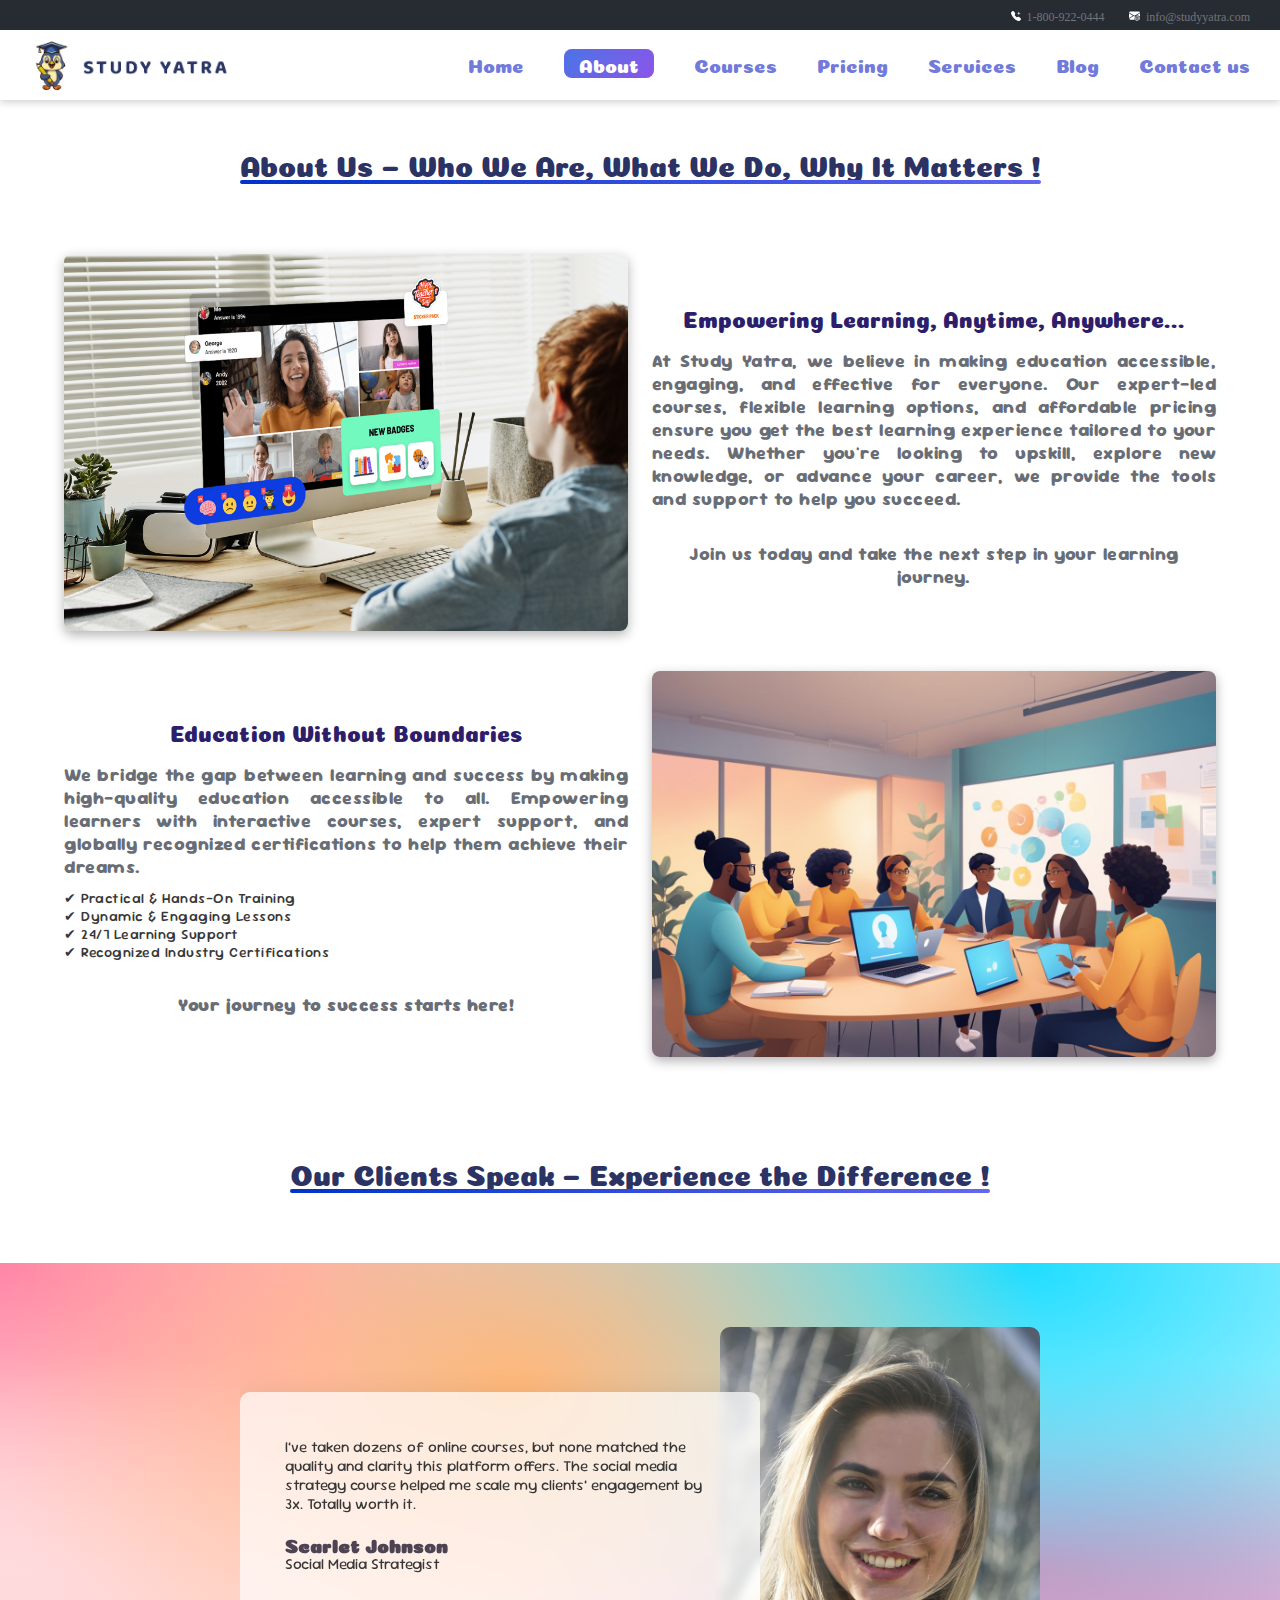
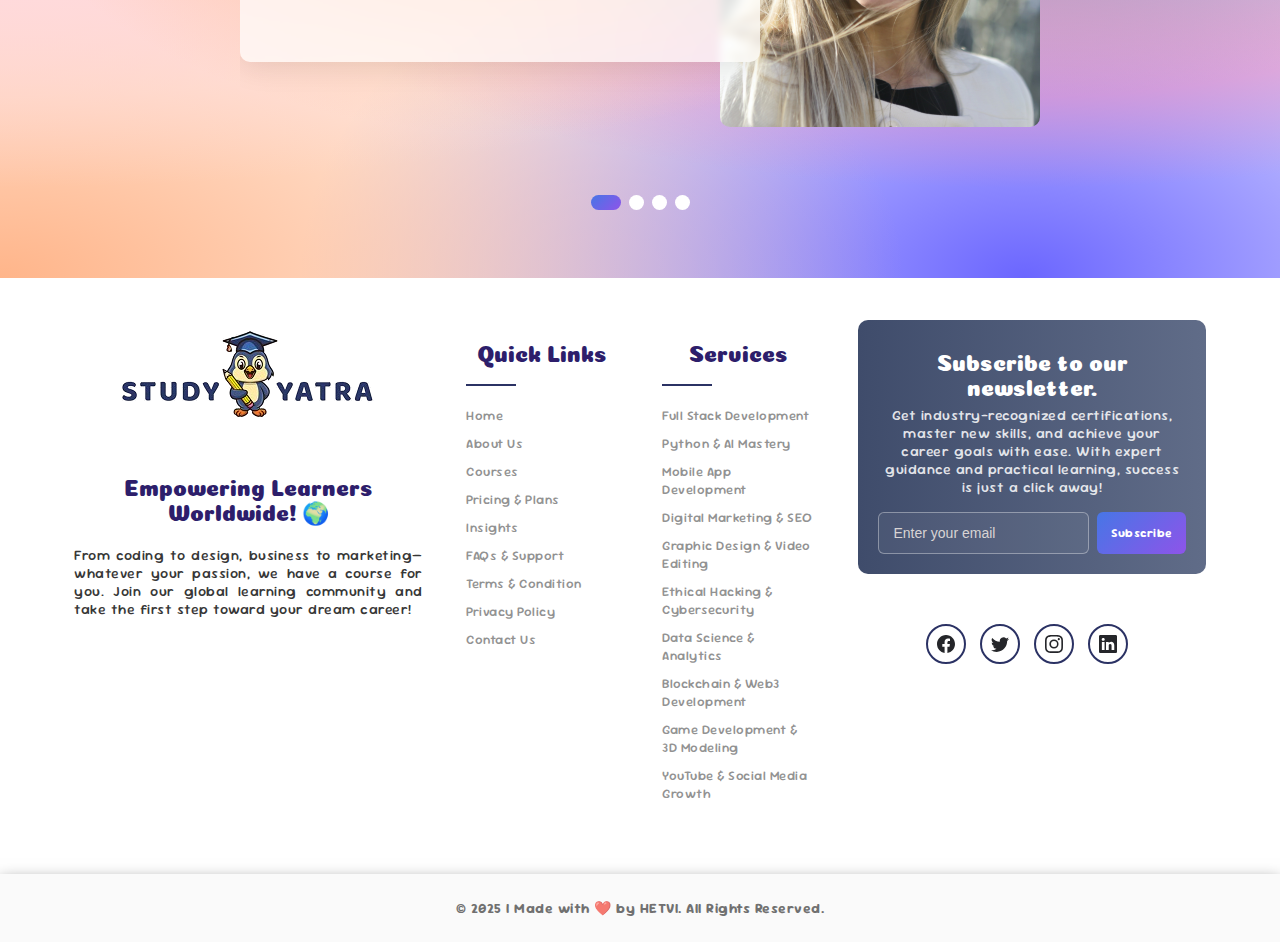
==== commit 103fda70: "Add files via upload" ====
--- a/about.html
+++ b/about.html
@@ -13,10 +13,10 @@
     <link rel="stylesheet" href="css/footer.css">
     <link rel="stylesheet" href="css/header.css">
     <link rel="stylesheet" href="css/home.css">
-    <link rel="stylesheet" href="css/media-queries.css">
     <link rel="stylesheet" href="css/price.css">
     <link rel="stylesheet" href="css/services.css">
     <link rel="stylesheet" href="css/slideshow.css">
+
     <!-- fonts -->
     <!-- tagline font -->
     <link rel="preconnect" href="https://fonts.googleapis.com">
@@ -31,16 +31,13 @@
     <link rel="preconnect" href="https://fonts.gstatic.com" crossorigin>
     <link href="https://fonts.googleapis.com/css2?family=Sour+Gummy:ital,wght@0,100..900;1,100..900&display=swap"
         rel="stylesheet">
+
 </head>
 
 <body>
 
     <!-- progress-bar -->
     <div id="progress-bar"></div>
-
-    <!-- bubble-container -->
-    <!-- <div class="bubble-container"></div> -->
-
 
     <!-- Header -->
     <header class="header">
@@ -164,7 +161,7 @@
                         </li>
                     </ul>
 
-                    <div class="mobile-device" style="margin: 2rem auto; margin-left: -25px" >
+                    <div class="mobile-device" style="margin: 2rem auto; margin-left: -25px">
                         <button class="light-btn-price">ENROLL NOW</button>
                     </div>
                 </nav>
@@ -192,10 +189,6 @@
                     learning experience tailored to your needs. Whether you're looking to upskill, explore new
                     knowledge, or advance your career, we provide the tools and support to help you succeed.
                 </p>
-                <!-- <ul class="bold-para" style="margin: 1.7rem 0;">
-                    <li>Flexible Learning – Study at your own pace, anytime, anywhere.</li>
-                    <li>Affordable Pricing – High-quality education that fits your budget.</li>
-                </ul> -->
                 <p class="bold-para" style="text-align: center; margin-top: 2rem;">Join us today and take the next step
                     in your learning
                     journey.</p>
@@ -210,12 +203,12 @@
                     Empowering learners with interactive courses, expert support, and globally recognized certifications
                     to help them achieve their dreams.
                 </p>
-                <!-- <ul>
-                    <li>✔ Practical & Hands-On Training</li>
-                    <li>✔ Dynamic & Engaging Lessons</li>
-                    <li>✔ 24/7 Learning Support</li>
-                    <li>✔ Recognized Industry Certifications</li>
-                </ul> -->
+                <ul>
+                    <li class="para">✔ Practical & Hands-On Training</li>
+                    <li class="para">✔ Dynamic & Engaging Lessons</li>
+                    <li class="para">✔ 24/7 Learning Support</li>
+                    <li class="para">✔ Recognized Industry Certifications</li>
+                </ul>
                 <p class="bold-para" style="text-align: center; margin-top: 2rem;">
                     <b>Your journey to success starts here!</b>
                 </p>
@@ -225,24 +218,76 @@
     </section>
 
     <!-- Testimonial section -->
-    <section class="container">
+    <div class="" style="text-align: center; margin: 2.5rem auto; width: 92%;">
         <h2 class="title">Our Clients Speak – Experience the Difference !</h2>
-        <p class="bold-para" style="margin-bottom: 4rem;">Discover how our expert-led courses have transformed careers
-            and unlocked new opportunities for learners worldwide. From skill enhancement to career growth, our students
-            share their journeys and experiences. See how Study Yatra has made a real impact—one success story at a time
-        </p>
-        <div class="testimonial-container">
-            <button class="testimonial-prev">❮</button>
-            <div class="testimonial-wrapper">
-                <div class="testimonial-slider">
-                    <div class="testimonial-slide">Testimonial 1</div>
-                    <div class="testimonial-slide">Testimonial 2</div>
-                    <div class="testimonial-slide">Testimonial 3</div>
-                    <div class="testimonial-slide">Testimonial 4</div>
-                    <div class="testimonial-slide">Testimonial 5</div>
-                </div>
-            </div>
-            <button class="testimonial-next">❯</button>
+    </div>
+
+    <section class="testimonial-container" id="testimonialContainer">
+        <div id="testimonial">
+
+            <div class="slider">
+                <div class="slide-row" id="slide-row">
+                    <div class="slide-col">
+                        <div class="content">
+                            <p>I’ve taken dozens of online courses, but none matched the quality and clarity this
+                                platform offers. The social media strategy course helped me scale my clients’ engagement
+                                by 3x. Totally worth it.</p>
+                            <h2>Scarlet Johnson</h2>
+                            <p>Social Media Strategist</p>
+                        </div>
+                        <div class="testimonial-img">
+                            <img src="./images/testimonial-bg-1.png" alt="avatar">
+                        </div>
+                    </div>
+
+                    <div class="slide-col">
+                        <div class="content">
+                            <p>As someone switching careers into tech, I found the full stack development course
+                                incredibly helpful. Everything was explained so clearly, and the real-world projects
+                                gave me the confidence to start freelancing.</p>
+                            <h2>Alicia Verma</h2>
+                            <p>Full Stack Developer Trainee</p>
+                        </div>
+                        <div class="testimonial-img">
+                            <img src="./images/testimonial-bg-2.png" alt="avatar">
+                        </div>
+                    </div>
+
+                    <div class="slide-col">
+                        <div class="content">
+                            <p>This platform completely changed the way I learn. The digital marketing course gave me
+                                real-world skills that helped me land more freelance projects. The content was so
+                                well-structured and beginner-friendly—highly recommended.</p>
+                            <h2>Sarah Fernandes</h2>
+                            <p>Digital Marketing Consultant</p>
+                        </div>
+                        <div class="testimonial-img">
+                            <img src="./images/testimonial-bg-3.png" alt="avatar">
+                        </div>
+                    </div>
+
+                    <div class="slide-col">
+                        <div class="content">
+                            <p>This platform helped me sharpen my skills with real-world labs and expert guidance. The
+                                cybersecurity course was practical, up-to-date, and boosted my confidence at work
+                                instantly</p>
+                            <h2>Tanvi Nair</h2>
+                            <p>Cybersecurity Analyst</p>
+                        </div>
+                        <div class="testimonial-img">
+                            <img src="./images/testimonial-bg-4.png" alt="avatar">
+                        </div>
+                    </div>
+                </div>
+            </div>
+
+            <div class="indicator">
+                <span class="testimonial-btn active"></span>
+                <span class="testimonial-btn"></span>
+                <span class="testimonial-btn"></span>
+                <span class="testimonial-btn"></span>
+            </div>
+
         </div>
     </section>
 
@@ -279,12 +324,18 @@
                     <li class="para" style="text-align: left;"><a href="./courses.html">Python & AI Mastery</a></li>
                     <li class="para" style="text-align: left;"><a href="./courses.html">Mobile App Development</a></li>
                     <li class="para" style="text-align: left;"><a href="./courses.html">Digital Marketing & SEO</a></li>
-                    <li class="para" style="text-align: left;"><a href="./courses.html">Graphic Design & Video Editing</a></li>
-                    <li class="para" style="text-align: left;"><a href="./courses.html">Ethical Hacking & Cybersecurity</a></li>
-                    <li class="para" style="text-align: left;"><a href="./courses.html">Data Science & Analytics</a></li>
-                    <li class="para" style="text-align: left;"><a href="./courses.html">Blockchain & Web3 Development</a></li>
-                    <li class="para" style="text-align: left;"><a href="./courses.html">Game Development & 3D Modeling</a></li>
-                    <li class="para" style="text-align: left;"><a href="./courses.html">YouTube & Social Media Growth</a></li>
+                    <li class="para" style="text-align: left;"><a href="./courses.html">Graphic Design & Video
+                            Editing</a></li>
+                    <li class="para" style="text-align: left;"><a href="./courses.html">Ethical Hacking &
+                            Cybersecurity</a></li>
+                    <li class="para" style="text-align: left;"><a href="./courses.html">Data Science & Analytics</a>
+                    </li>
+                    <li class="para" style="text-align: left;"><a href="./courses.html">Blockchain & Web3
+                            Development</a></li>
+                    <li class="para" style="text-align: left;"><a href="./courses.html">Game Development & 3D
+                            Modeling</a></li>
+                    <li class="para" style="text-align: left;"><a href="./courses.html">YouTube & Social Media
+                            Growth</a></li>
                 </ul>
             </div>
             <div class="col-4">
@@ -332,11 +383,13 @@
             </div>
         </div>
         <div class="footer-2">
-            <b class="para" style="font-weight: 700; opacity: 0.7;">© 2025 | Made with ❤️ by HETVI. All Rights Reserved.</b>
+            <b class="para" style="font-weight: 700; opacity: 0.7;">© 2025 | Made with ❤️ by HETVI. All Rights
+                Reserved.</b>
         </div>
     </footer>
 
 
+    <script src="js/testimonials.js"></script>
     <script src="js/main.js"></script>
 
 </body>
--- a/css/about.css
+++ b/css/about.css
@@ -41,7 +41,7 @@
     }
 
     .about-content.reverse {
-        flex-direction: column-reverse; 
+        flex-direction: column-reverse;
     }
 
     .about-content img {
@@ -57,4 +57,208 @@
     .about-text ul {
         text-align: left;
     }
+}
+
+
+
+
+
+@import url("https://fonts.googleapis.com/css2?family=Poppins:wght@400;600&display=swap");
+
+
+
+#testimonialContainer {
+    position: relative;
+    display: flex;
+    flex-direction: column;
+    justify-content: center;
+    align-items: center;
+    min-height: 60vh;
+    width: 100%;
+
+}
+
+.testimonial-container {
+    width: 100%;
+    background-image: radial-gradient(at 40% 20%,
+            rgb(255, 184, 122) 0px,
+            transparent 50%),
+        radial-gradient(at 80% 0%, rgb(31, 221, 255) 0px, transparent 50%),
+        radial-gradient(at 0% 50%, rgb(255, 219, 222) 0px, transparent 50%),
+        radial-gradient(at 80% 50%, rgb(255, 133, 173) 0px, transparent 50%),
+        radial-gradient(at 0% 100%, rgb(255, 181, 138) 0px, transparent 50%),
+        radial-gradient(at 80% 100%, rgb(107, 102, 255) 0px, transparent 50%),
+        radial-gradient(at 0% 0%, rgb(255, 133, 167) 0px, transparent 50%);
+    background-repeat: no-repeat;
+    padding: 4rem;
+    margin: 0 auto;
+}
+
+#testimonial {
+    width: 800px;
+}
+
+
+.slide-row {
+    display: flex;
+    width: 3200px;
+    transition: 0.5s;
+}
+
+.slide-col {
+    position: relative;
+    width: 800px;
+    height: 400px;
+}
+
+.testimonial-img {
+    position: absolute;
+    top: 0;
+    right: 0;
+    height: 100%;
+}
+
+.testimonial-img img {
+    height: 100%;
+    border-radius: 10px;
+    width: 320px;
+    object-fit: cover;
+    pointer-events: none;
+    user-select: none;
+}
+
+.content {
+    position: absolute;
+    left: 0;
+    top: 50%;
+    transform: translateY(-50%);
+    width: 520px;
+    height: 270px;
+    color: #4d4352;
+    background: rgba(255, 255, 255, 0.7);
+    box-shadow: 0 4px 30px rgba(0, 0, 0, 0.1);
+    backdrop-filter: blur(4.5px);
+    -webkit-backdrop-filter: blur(4.5px);
+    border-radius: 10px;
+    padding: 45px;
+    z-index: 2;
+    user-select: none;
+}
+
+.content p {
+    font-family: "Sour Gummy", sans-serif;
+    font-size: 0.95rem;
+    color: #373737;
+}
+
+.content h2 {
+    font-family: "Coiny", system-ui;
+    font-size: 1.2rem;
+    margin-top: 20px;
+}
+
+
+
+.indicator {
+    display: flex;
+    justify-content: center;
+    margin-top: 4rem;
+}
+
+.indicator .testimonial-btn {
+    display: inline-block;
+    height: 15px;
+    width: 15px;
+    margin: 4px;
+    border-radius: 15px;
+    background: #fff;
+    cursor: pointer;
+    transition: all 0.5s ease-in-out;
+}
+
+.testimonial-btn.active {
+    width: 30px;
+    background: linear-gradient(135deg, #4776e6 0%, rgb(142, 84, 233) 100%);
+}
+
+.slider {
+    width: 100%;
+    overflow: hidden;
+}
+
+
+@media (max-width: 850px) {
+    #testimonial {
+        width: 500px;
+    }
+
+    .slide-row {
+        width: 2000px;
+    }
+
+    .slide-col {
+        width: 500px;
+        height: 250px;
+    }
+
+    .testimonial-img img {
+        width: 200px;
+    }
+
+    .content {
+        width: 320px;
+        height: 200px;
+        padding: 20px;
+    }
+
+    .content p {
+        font-size: 0.9rem;
+    }
+
+    .content h2 {
+        font-size: 1.2rem;
+        margin-top: 20px;
+    }
+}
+
+@media (max-width: 550px) {
+    #testimonialContainer {
+        min-height: 40vh;
+    }
+
+    .testimonial-container {
+        padding: 1rem;
+        margin: 4rem auto;
+    }
+
+    #testimonial {
+        width: 300px;
+    }
+
+    .slide-row {
+        width: 1200px;
+    }
+
+    .slide-col {
+        width: 500px;
+        height: 300px;
+    }
+
+    .testimonial-img {
+        top: 60%;
+        height: 100px;
+        z-index: 5;
+    }
+
+    .testimonial-img img {
+        width: 100px;
+    }
+
+    .content {
+        width: 300px;
+    }
+
+    .content p {
+        font-size: 0.8rem;
+    }
 }--- a/css/home.css
+++ b/css/home.css
@@ -116,79 +116,6 @@
         margin: 4rem auto;
     }
 }
-
-
-
-/* Testimonials */
-.testimonial-container {
-    display: flex;
-    align-items: center;
-    justify-content: center;
-    position: relative;
-    width: 80%;
-    margin: auto;
-    overflow: hidden;
-}
-
-.testimonial-wrapper {
-    width: 100%;
-    overflow: hidden;
-}
-
-.testimonial-slider {
-    display: flex;
-    transition: transform 0.5s ease-in-out;
-}
-
-.testimonial-slide {
-    min-width: 33.33%;
-    padding: 20px;
-    text-align: center;
-    background: #f4f4f4;
-    border-radius: 10px;
-    margin: 10px;
-    opacity: 0.5;
-    /* Default blur effect */
-    transform: scale(0.9);
-    transition: opacity 0.5s, transform 0.5s;
-}
-
-.testimonial-slide.active {
-    opacity: 1;
-    transform: scale(1);
-}
-
-.testimonial-prev,
-.testimonial-next {
-    position: absolute;
-    top: 50%;
-    transform: translateY(-50%);
-    background: rgba(0, 0, 0, 0.5);
-    color: white;
-    border: none;
-    padding: 10px;
-    cursor: pointer;
-    font-size: 20px;
-}
-
-.testimonial-prev {
-    left: 0;
-}
-
-.testimonial-next {
-    right: 0;
-}
-
-/* Responsive */
-@media (max-width: 1200px) {
-    .testimonial-slide {
-        min-width: 100%;
-    }
-}
-
-
-
-
 
 
 
